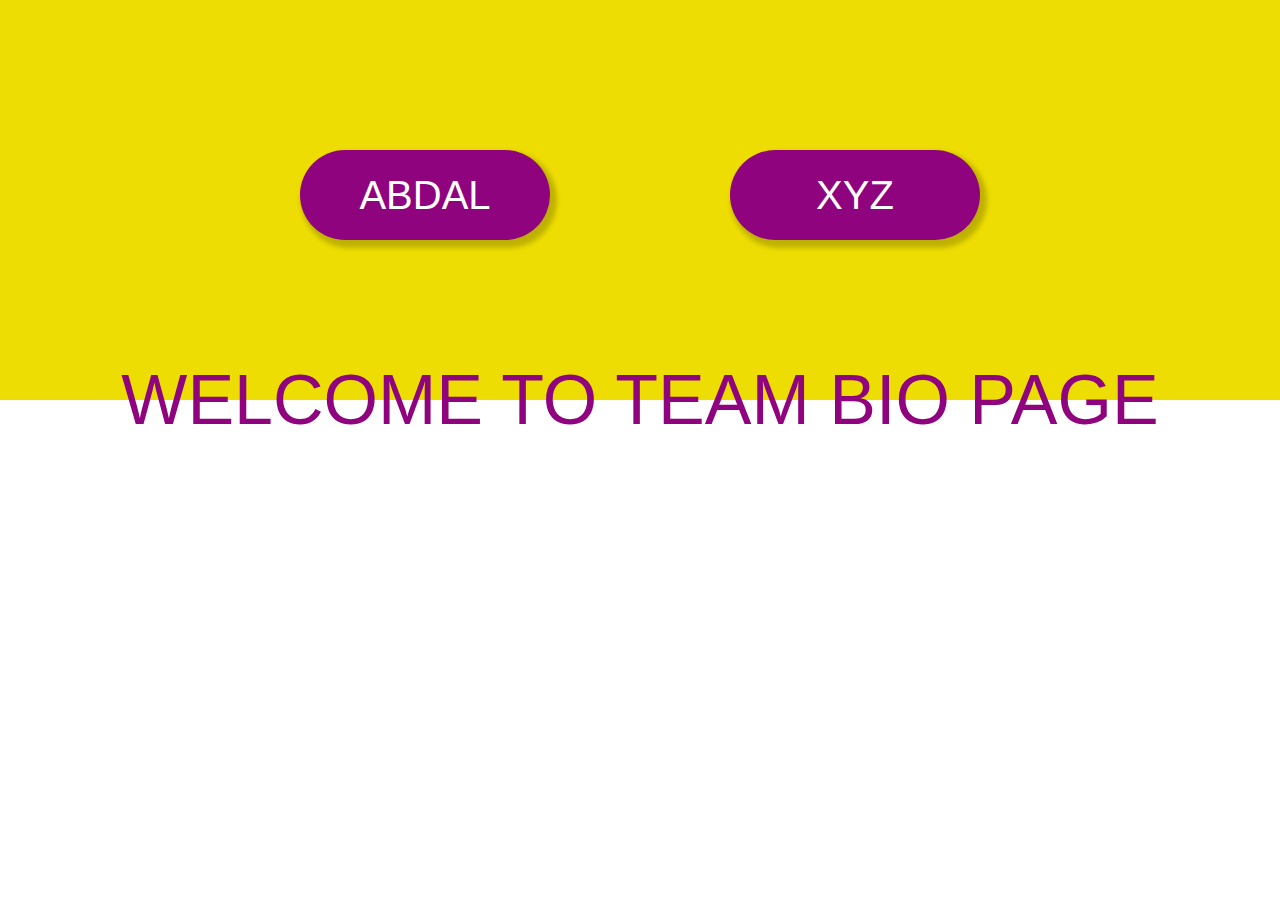
==== index.html @ cb3a0210 "added dev files" ====
<!DOCTYPE html>
<html lang="en">
<head>
    <meta charset="UTF-8">
    <meta name="viewport" content="width=device-width, initial-scale=1.0">
    <title>Home</title>

    <link rel="stylesheet" href="css/bootstrap.min.css">
    <link rel="stylesheet" href="css/main.css">
</head>
<body>
    <div class="header">
        <button class="mybutton abdal_btn">ABDAL</button>
        <button class="mybutton xyz_btn">XYZ</button>
    </div>

    <div class="content text-center">
        <h1 class="title">WELCOME TO TEAM BIO PAGE</h1>
    </div>
    
     <script src="js/jquery-1.9.1.min.js"></script>
    <script src="js/main.js"></script>
</body>
</html>
---- css/main.css ----
.header{
    background-color: #eedd02;
    height: 400px;
    padding: 50px 300px;
}

.mybutton{
    margin-top: 100px;
    padding: 15px 30px;
    width: 250px;
    font-size: 40px;
    /* letter-spacing: -1.5px; */
    background-color: #90037e;
    border: none;
    color: white;
    border-radius: 55px;
    box-shadow: 4px 5px 5px 3px rgba(0, 0, 0, 0.2);
}

button:focus {
    outline: none;
    outline: none;
}

.abdal_btn{
    float: left;
}

.xyz_btn{
    float: right;
}

.title{
    font-size: 70px;
    margin-top: -42px;
    color: #90037e;
}

.main_image{
    width: 320px;
    margin-top: -200px;
}

.sub_title{
    color: #90037e;
    font-size: 42px;
}

.icon_image{
    width: 60px;
}

.icon_text{
    text-align: left;
    margin-left: 20px;
}

.main_title{
    font-size: 70px;
    text-align: center;
    color: #90037e;
}
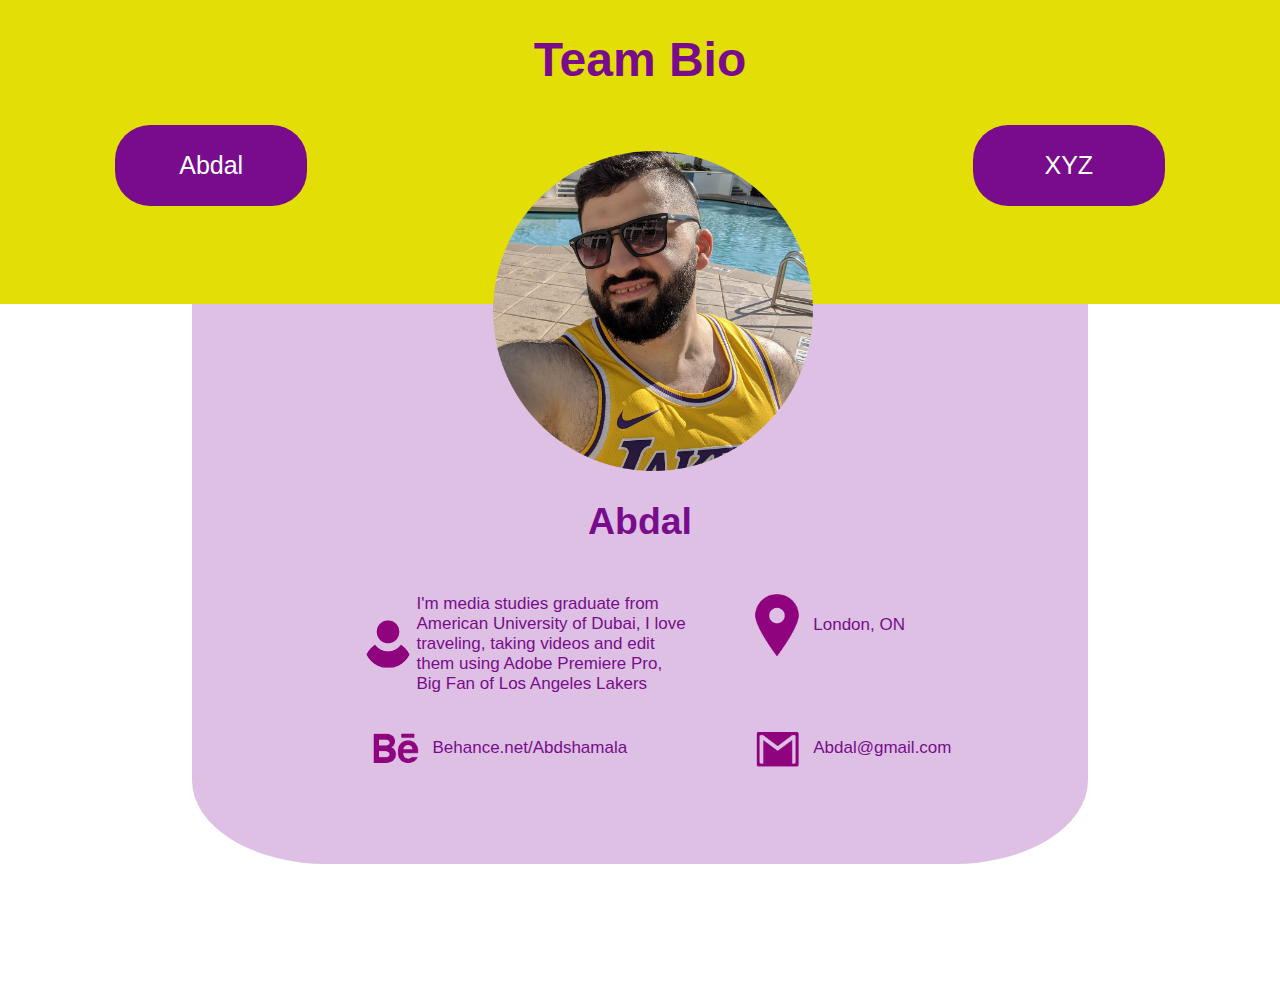
==== commit 81b8d3d3: "added code files" ====
--- a/index.html
+++ b/index.html
@@ -1,24 +1,51 @@
 <!DOCTYPE html>
-<html lang="en">
+<html>
 <head>
-    <meta charset="UTF-8">
-    <meta name="viewport" content="width=device-width, initial-scale=1.0">
-    <title>Home</title>
-
-    <link rel="stylesheet" href="css/bootstrap.min.css">
-    <link rel="stylesheet" href="css/main.css">
+	<title></title>
+	<link rel="stylesheet" type="text/css" href="css/style.css">
 </head>
 <body>
-    <div class="header">
-        <button class="mybutton abdal_btn">ABDAL</button>
-        <button class="mybutton xyz_btn">XYZ</button>
-    </div>
+ 
+ 
+ <div class="main">
+ 	<div class="">
+ 		<h2 class="team">Team Bio</h2>
+ 	</div>
+ 	<div class="elements">
+ 		<button  data-arrayref="0" class="L button">Abdal</button>
+ 		<img id="pic" src="images/Abdal-Photo.png" />
+ 		<button  data-arrayref="1" class="R button">XYZ</button>
+ 	</div>
+ 	
+ </div>
 
-    <div class="content text-center">
-        <h1 class="title">WELCOME TO TEAM BIO PAGE</h1>
-    </div>
-    
-     <script src="js/jquery-1.9.1.min.js"></script>
-    <script src="js/main.js"></script>
+ <div class="contact">
+ 	<div class="name">
+ 		<h3 id="Name">Abdal</h3>
+ 	</div>
+ 	<div class="info">
+
+ 		<div class="container">
+	 		<div class="profile">
+	 			<img src="images/profile-logo.png" />
+	 			<p id="P1">I'm media studies graduate from American University of Dubai, I love traveling, taking videos and edit them using Adobe Premiere Pro, Big Fan of Los Angeles Lakers</p>
+	 		</div>
+	 		<div class="place">
+	 			<img src="images/place-logo.png" />
+	 			<p id="place">London, ON </p>
+	 		</div>
+	 		<div class="behance">
+	 			<img src="images/behance-logo.png" />
+	 			<p id="behance">Behance.net/Abdshamala</p>
+	 		</div>
+	 		<div class="email">
+	 			<img src="images/email-logo.png" />
+	 			<p id="Email">Abdal@gmail.com</p>
+	 		</div>
+	 	</div>
+
+ 	</div>
+ </div> 
+<script src="js/script.js"></script>
 </body>
 </html>--- a/css/style.css
+++ b/css/style.css
@@ -0,0 +1,162 @@
+* {
+	margin: 0px;
+	padding: 0px;
+}
+
+.main {
+	background-color:#E4DE07;
+	height: 17rem;
+	text-align: center;
+	padding-top: 2.5%;
+
+}
+.team{
+	 color:#790C8C;
+	 font-size:3rem;
+	font-family: Charcoal, sans-serif;
+
+}
+.elements img {
+	margin-left:2%;
+	margin-top: 5%;
+	width:20rem;
+}
+
+.L {
+  background-color: #790C8C; 
+  border: none;
+  color: white;
+  padding: 2%;
+  text-align: center;
+  outline: none;
+  text-decoration: none;
+  display: inline-block;
+  font-size: 25px;
+  width:12rem;
+  float: left;
+  margin-top: 3%;
+  margin-left: 9%;
+  -moz-border-radius: 35px;
+  -webkit-border-radius:35px;
+  font-family: Charcoal, sans-serif;
+}
+
+.R {
+  background-color: #790C8C; 
+  border: none;
+  color: white;
+  padding:2%;
+  text-align: center;
+  outline: none;
+  text-decoration: none;
+  display: inline-block;
+  font-size: 25px;
+  float: right;
+  width:12rem;
+  margin-top: 3%;
+  margin-right:9%;
+  border-radius: 35px;
+  -moz-border-radius: 35px;
+  -webkit-border-radius:35px;
+  font-family: Charcoal, sans-serif;
+
+}
+.L:hover,.R:hover {
+  background-color: #C239DF; 
+  color: white;
+  cursor: pointer;
+}
+.L:active,.R:active {
+  background-color: #C239DF;
+  box-shadow: 0 5px #666;
+  transform: translateY(4px);
+}
+.contact {
+ background-color:#DDC0E3;
+ height: 35rem;
+ margin-left:15%;
+ margin-right: 15%;
+ border-bottom-right-radius: 15%;
+ border-bottom-left-radius: 15%;
+ margin-bottom: 10%
+}
+
+.name{
+	text-align: center;
+	position: relative;
+	top:35%;
+	 color:#790C8C;
+	 font-size:2rem;
+	 font-family: Charcoal, sans-serif;
+}
+.info {
+	position: relative;
+	top:40%;
+	margin-left:15%;
+}
+
+.container div {
+	float: left;
+	margin-left:5%; 
+	width:45%; 
+	margin-top: 3%;
+}
+
+.profile p {
+	width: 80%;
+	display: inline-block;
+	vertical-align: middle;
+	color:#790C8C;
+	font-size: 17px;
+	font-family: Charcoal, sans-serif;
+}
+.profile img {
+	display: inline-block;
+	vertical-align: middle;
+	width:3rem; 
+
+}
+.place p {
+	width: 30%;
+	display: inline-block;
+	vertical-align: middle;
+	color:#790C8C;
+	font-size: 17px;
+	font-family: Charcoal, sans-serif;
+}
+.place img {
+	display: inline-block;
+	vertical-align: middle;
+	width:4rem;
+}
+.behance {
+	clear: both;
+}
+.behance p {
+	width: 30%;
+	display: inline-block;
+	vertical-align: middle;
+	color:#790C8C;
+	font-size: 17px;
+	font-family: Charcoal, sans-serif;
+}
+.behance img {
+	display: inline-block;
+	vertical-align: middle;
+	width:4rem; 
+}
+
+
+.email p {
+	width: 70%;
+	display: inline-block;
+	vertical-align: middle;
+	color:#790C8C;
+	font-size: 17px;
+	font-family: Charcoal, sans-serif;
+}
+.email img {
+	display: inline-block;
+	vertical-align: middle;
+	width:4rem; 
+}
